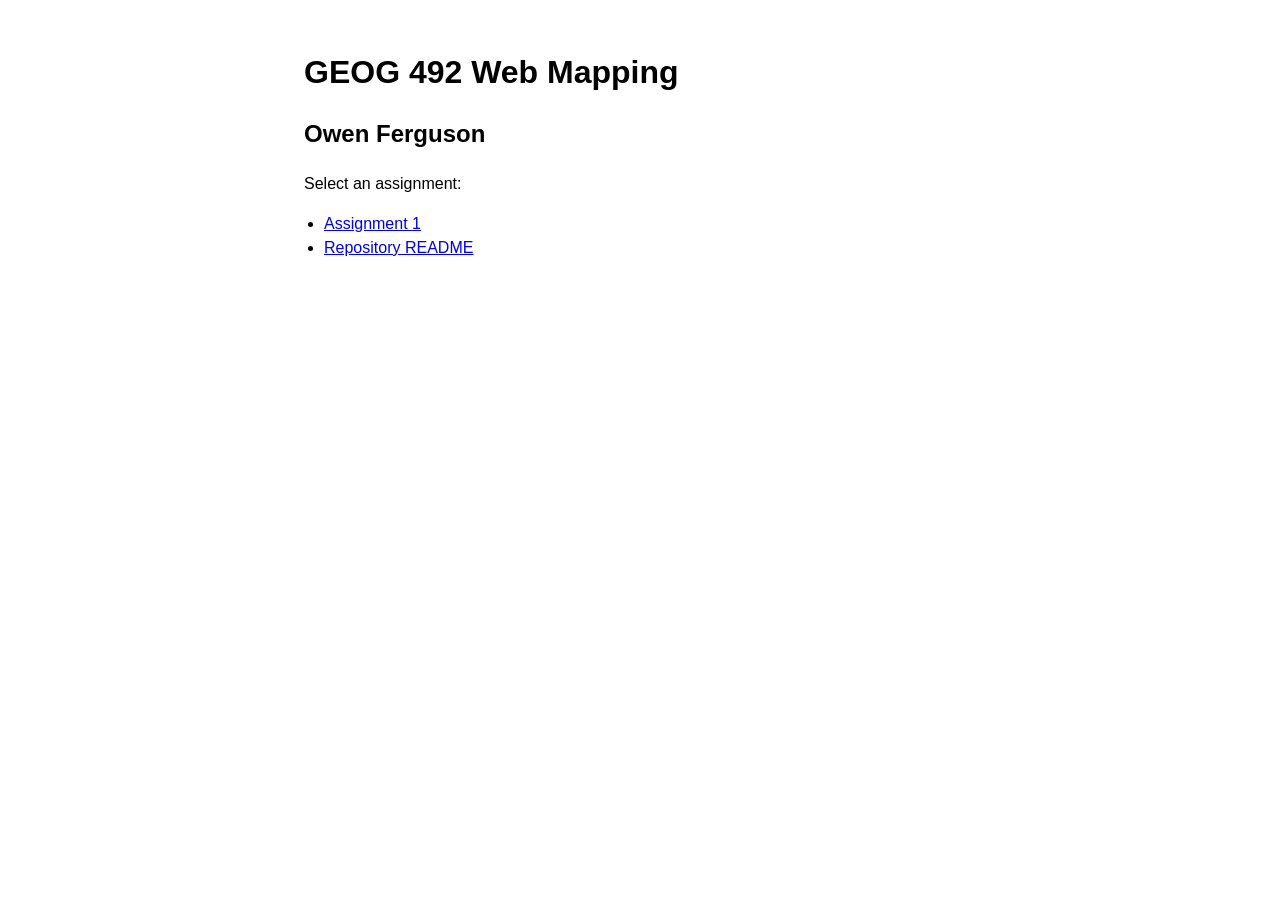
==== index.html @ 3428a617 "change html redirect in root index" ====
<!DOCTYPE html>
<html lang="en">
  <head>
    <meta charset="utf-8">
    <meta name="viewport" content="width=device-width, initial-scale=1">
    <title>GEOG 492 Web Mapping</title>
    <style>
      body {
        font-family: Arial, sans-serif;
        line-height: 1.5;
        max-width: 42rem;
        margin: 3rem auto;
        padding: 0 1rem;
      }

      h1 {
        margin-bottom: 0.5rem;
      }

      ul {
        padding-left: 1.25rem;
      }
    </style>
  </head>
  <body>
    <h1>GEOG 492 Web Mapping</h1>
    <h2>Owen Ferguson</h2>
    <p>Select an assignment:</p>
    <ul>
      <li><a href="Assignment1/Assignment1.html">Assignment 1</a></li>
      <li><a href="README.md">Repository README</a></li>
    </ul>
  </body>
</html>
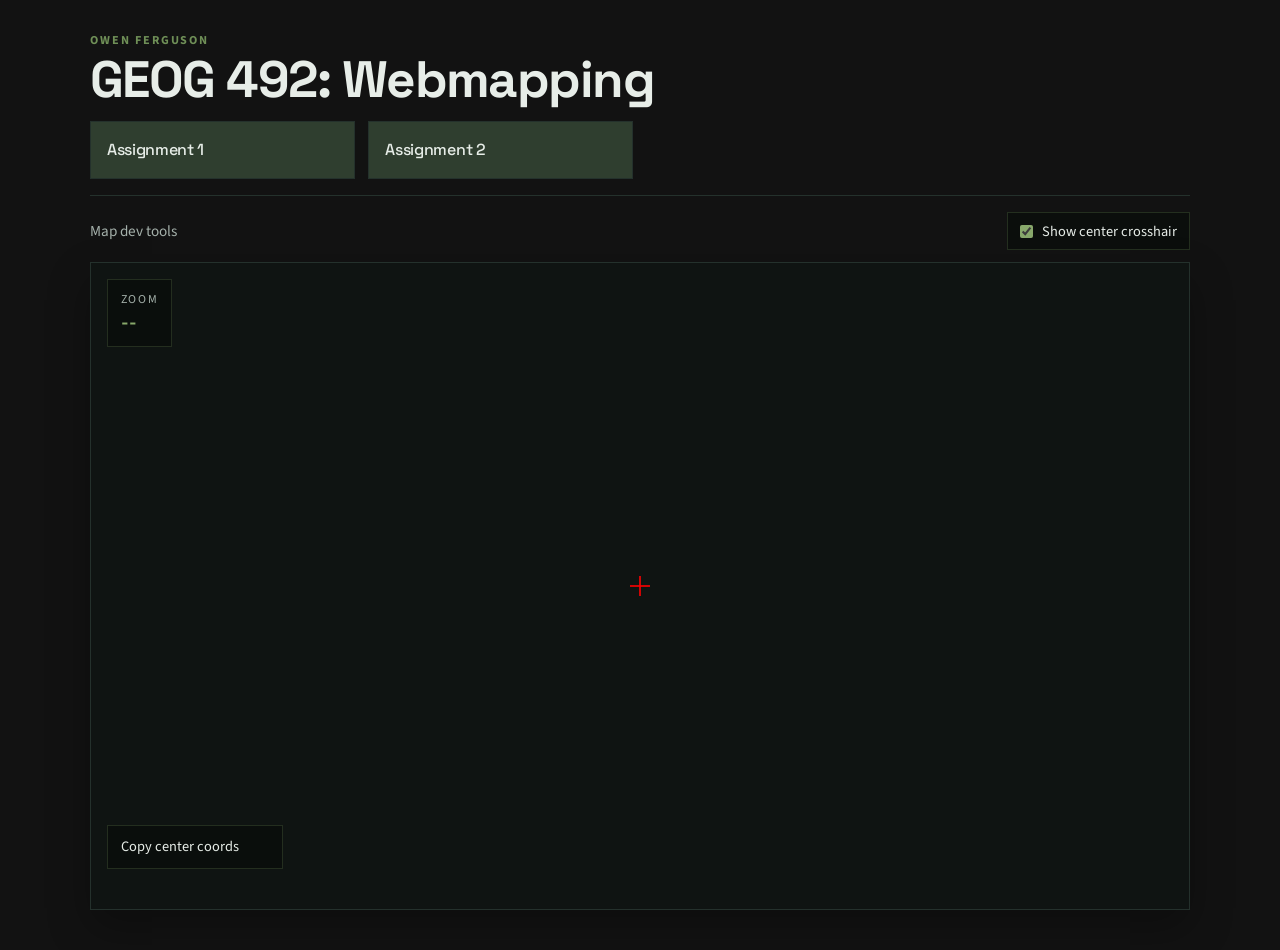
==== commit 107c6094: "index updates" ====
--- a/index.html
+++ b/index.html
@@ -4,31 +4,56 @@
     <meta charset="utf-8">
     <meta name="viewport" content="width=device-width, initial-scale=1">
     <title>GEOG 492 Web Mapping</title>
-    <style>
-      body {
-        font-family: Arial, sans-serif;
-        line-height: 1.5;
-        max-width: 42rem;
-        margin: 3rem auto;
-        padding: 0 1rem;
-      }
-
-      h1 {
-        margin-bottom: 0.5rem;
-      }
-
-      ul {
-        padding-left: 1.25rem;
-      }
-    </style>
+    <link rel="preconnect" href="https://fonts.googleapis.com">
+    <link rel="preconnect" href="https://fonts.gstatic.com" crossorigin>
+    <link href="https://fonts.googleapis.com/css2?family=Space+Grotesk:wght@400;500;700&family=Source+Sans+3:wght@400;500;600&display=swap" rel="stylesheet">
+    <script src="https://api.mapbox.com/mapbox-gl-js/v3.20.0/mapbox-gl.js"></script>
+    <link href="https://api.mapbox.com/mapbox-gl-js/v3.20.0/mapbox-gl.css" rel="stylesheet">
+    <link rel="stylesheet" href="main.css">
   </head>
   <body>
-    <h1>GEOG 492 Web Mapping</h1>
-    <h2>Owen Ferguson</h2>
-    <p>Select an assignment:</p>
-    <ul>
-      <li><a href="Assignment1/Assignment1.html">Assignment 1</a></li>
-      <li><a href="README.md">Repository README</a></li>
-    </ul>
+    <main class="page-shell">
+      <section class="assignment-info">
+        <p class="eyebrow">Owen Ferguson</p>
+        <h1>GEOG 492: Webmapping</h1>
+        <div class="assignment-grid" aria-label="Assignments">
+          <a class="assignment-card" href="Assignment1/Assignment1.html">
+            <span class="assignment-label">Assignment 1</span>
+          </a>
+          <a class="assignment-card" href="Assignment2/Assignment2.html">
+            <span class="assignment-label">Assignment 2</span>
+          </a>
+        </div>
+      </section>
+
+      <section class="map-section" aria-label="Interactive map widget">
+        <div class="map-head">
+          <div class="map-hint">Map dev tools</div>
+          <label class="crosshair-toggle" for="crosshair-toggle">
+            <input id="crosshair-toggle" type="checkbox" checked>
+            Show center crosshair
+          </label>
+        </div>
+
+        <div class="map-frame">
+          <div id="map"></div>
+          <div class="crosshair-overlay" aria-hidden="true">
+            <span class="crosshair-line crosshair-line-horizontal"></span>
+            <span class="crosshair-line crosshair-line-vertical"></span>
+          </div>
+          <div class="overlay map-controls">
+            <div class="zoom-box" aria-live="polite">
+              <div>
+                <div class="zoom-label">Zoom</div>
+                <div class="zoom-value" id="zoom-value">--</div>
+              </div>
+            </div>
+          </div>
+          <button class="overlay center-copy-button" id="center-copy-button" type="button">Copy center coords</button>
+        </div>
+      </section>
+    </main>
+
+    <script src="main.js" defer></script>
   </body>
 </html>
--- a/main.css
+++ b/main.css
@@ -0,0 +1,321 @@
+:root {
+  color-scheme: dark;
+  --bg: #0b0f0e;
+  --bg-alt: #111715;
+  --panel: #141a18;
+  --panel-border: #24312c;
+  --text: #e7ede8;
+  --muted: #a5b1ab;
+  --accent: #6f8f57;
+  --accent-strong: #88a86b;
+  --shadow: 0 18px 40px rgba(0, 0, 0, 0.28);
+}
+
+* {
+  box-sizing: border-box;
+}
+
+body {
+  margin: 0;
+  min-height: 100vh;
+  font-family: "Source Sans 3", "Segoe UI", sans-serif;
+  line-height: 1.5;
+  color: var(--text);
+}
+
+a {
+  color: var(--accent-strong);
+}
+
+.page-shell {
+  width: min(1100px, calc(100% - 2rem));
+  margin: 0 auto;
+  padding: 2rem 0 2.5rem;
+}
+
+.assignment-info {
+  padding-bottom: 1rem;
+}
+
+.eyebrow {
+  margin: 0 0 0.25rem;
+  color: var(--accent);
+  text-transform: uppercase;
+  letter-spacing: 0.16em;
+  font-size: 0.76rem;
+  font-weight: 700;
+}
+
+h1 {
+  margin: 0;
+  font-family: "Space Grotesk", "Segoe UI", sans-serif;
+  font-size: clamp(2rem, 4vw, 3.5rem);
+  line-height: 1;
+  letter-spacing: -0.03em;
+}
+
+.assignment-grid {
+  display: grid;
+  grid-template-columns: repeat(4, minmax(0, 1fr));
+  gap: 0.85rem;
+  margin-top: 1rem;
+}
+
+.assignment-card {
+  display: flex;
+  flex-direction: column;
+  justify-content: space-between;
+  padding: 1rem;
+  border: 1px solid var(--panel-border);
+  background: rgb(47, 62, 47);
+  text-decoration: none;
+  color: var(--text);
+}
+
+.assignment-card:hover {
+  border-color: rgba(111, 143, 87, 0.55);
+}
+
+.assignment-label {
+  font-family: "Space Grotesk", "Segoe UI", sans-serif;
+  font-size: 1rem;
+  font-weight: 500;
+  letter-spacing: -0.02em;
+}
+
+.assignment-action {
+  margin-top: 1rem;
+  color: var(--accent-strong);
+  font-size: 0.9rem;
+}
+
+.map-section {
+  padding-top: 1rem;
+  border-top: 1px solid var(--panel-border);
+}
+
+.map-head {
+  display: flex;
+  align-items: center;
+  justify-content: space-between;
+  gap: 1rem;
+  padding-bottom: 0.75rem;
+  flex-wrap: wrap;
+}
+
+.map-hint {
+  color: var(--muted);
+  font-size: 0.95rem;
+}
+
+.crosshair-toggle {
+  display: inline-flex;
+  align-items: center;
+  gap: 0.55rem;
+  padding: 0.45rem 0.75rem;
+  border: 1px solid rgba(111, 143, 87, 0.25);
+  background: rgba(10, 14, 12, 0.82);
+  color: var(--text);
+  font-size: 0.9rem;
+  user-select: none;
+  cursor: pointer;
+}
+
+.crosshair-toggle:hover {
+  border-color: rgba(111, 143, 87, 0.55);
+}
+
+.crosshair-toggle input {
+  margin: 0;
+  accent-color: var(--accent-strong);
+}
+
+.map-frame {
+  position: relative;
+  height: min(72vh, 760px);
+  min-height: 480px;
+  overflow: hidden;
+  border: 1px solid var(--panel-border);
+  background: #0f1412;
+  box-shadow: var(--shadow);
+  cursor: pointer;
+}
+
+#map {
+  position: absolute;
+  inset: 0;
+}
+
+.crosshair-overlay {
+  position: absolute;
+  inset: 0;
+  z-index: 450;
+  pointer-events: none;
+  opacity: 1;
+  transition: opacity 0.18s ease;
+}
+
+.map-frame.crosshair-hidden .crosshair-overlay {
+  opacity: 0;
+}
+
+.crosshair-line {
+  position: absolute;
+  left: 50%;
+  top: 50%;
+  background: rgba(255, 0, 0, 0.8);
+}
+
+.crosshair-line-horizontal {
+  width: 20px;
+  height: 2px;
+  transform: translate(-50%, -50%);
+}
+
+.crosshair-line-vertical {
+  width: 2px;
+  height: 20px;
+  transform: translate(-50%, -50%);
+}
+
+.overlay {
+  position: absolute;
+  z-index: 500;
+  pointer-events: none;
+}
+
+.map-controls {
+  left: 1rem;
+  top: 1rem;
+  display: flex;
+  flex-direction: column;
+  gap: 0.5rem;
+}
+
+.zoom-box,
+.center-copy-button {
+  padding: 0.65rem 0.8rem;
+  border: 1px solid rgba(111, 143, 87, 0.25);
+  background: rgba(10, 14, 12, 0.82);
+  color: var(--text);
+  backdrop-filter: blur(10px);
+}
+
+.zoom-box {
+  width: fit-content;
+}
+
+.center-copy-button {
+  left: 1rem;
+  bottom: 2.5rem;
+  pointer-events: auto;
+  width: fit-content;
+  min-width: 11rem;
+  font: inherit;
+  font-size: 0.9rem;
+  text-align: left;
+  cursor: pointer;
+  box-shadow: none;
+}
+
+.center-copy-button:hover {
+  border-color: rgba(111, 143, 87, 0.45);
+}
+
+.center-copy-button:focus-visible {
+  outline: 2px solid var(--accent-strong);
+  outline-offset: 2px;
+}
+
+.zoom-label {
+  font-size: 0.75rem;
+  text-transform: uppercase;
+  letter-spacing: 0.14em;
+  color: var(--muted);
+}
+
+.zoom-value {
+  font-family: "Space Grotesk", "Segoe UI", sans-serif;
+  font-size: 1.1rem;
+  font-weight: 700;
+  color: var(--accent-strong);
+}
+
+.mapboxgl-ctrl-group {
+  border: 1px solid rgba(111, 143, 87, 0.25) !important;
+  overflow: hidden;
+  box-shadow: var(--shadow) !important;
+  background: grey !important;
+}
+
+.mapboxgl-ctrl-group button {
+  width: 34px;
+  height: 34px;
+  background-color: rgba(55, 91, 56, 0.92) !important;
+}
+
+.mapboxgl-ctrl-group button + button {
+    border-top: 1px solid grey !important;
+}
+
+.mapboxgl-ctrl button.mapboxgl-ctrl-zoom-in,
+.mapboxgl-ctrl button.mapboxgl-ctrl-zoom-out {
+  color: var(--text) !important;
+}
+
+.mapboxgl-popup-content {
+  padding: 0.75rem 0.9rem;
+  background: rgba(16, 21, 18, 0.96);
+  color: var(--text);
+  box-shadow: var(--shadow);
+  font-family: "Source Sans 3", "Segoe UI", sans-serif;
+}
+
+.mapboxgl-popup-content strong {
+  display: block;
+  margin-bottom: 0.2rem;
+  color: var(--accent-strong);
+  font-family: "Space Grotesk", "Segoe UI", sans-serif;
+}
+
+.mapboxgl-popup-tip {
+  border-top-color: rgba(16, 21, 18, 0.96) !important;
+}
+
+@media (max-width: 720px) {
+  .page-shell {
+    width: min(100% - 1rem, 1100px);
+    padding-top: 1rem;
+  }
+
+  .map-head {
+    align-items: flex-start;
+  }
+
+  .assignment-grid {
+    grid-template-columns: 1fr;
+  }
+
+  .map-frame {
+    min-height: 420px;
+    height: 66vh;
+  }
+
+  .map-controls {
+    left: 0.75rem;
+    top: 0.75rem;
+  }
+
+  .center-copy-button {
+    left: 0.75rem;
+    bottom: 0.75rem;
+  }
+
+  .crosshair-line-horizontal {
+    width: 44px;
+  }
+
+  .crosshair-line-vertical {
+    height: 44px;
+  }
+}
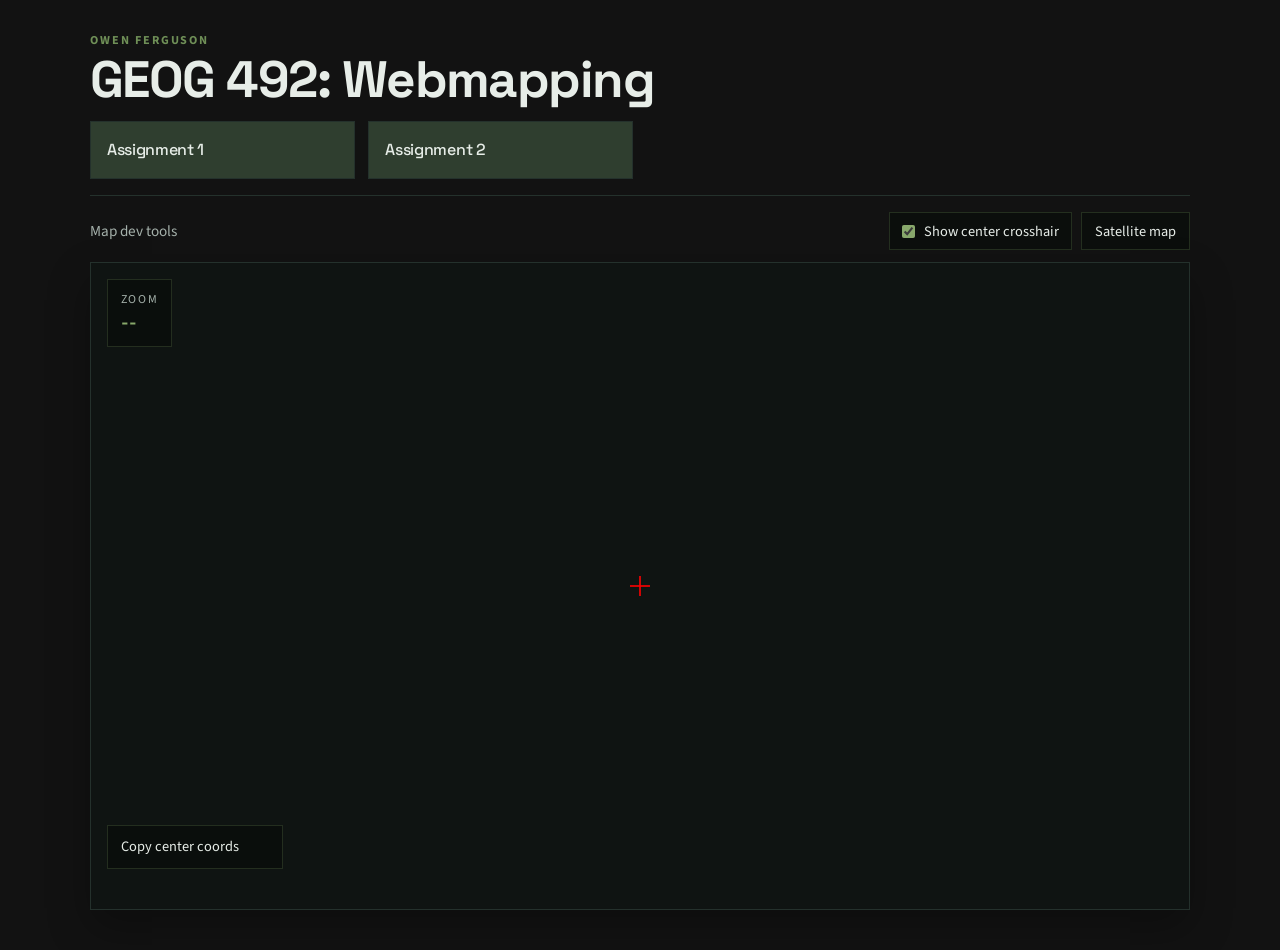
==== commit 7e72885b: "assignment 2 done" ====
--- a/index.html
+++ b/index.html
@@ -29,10 +29,13 @@
       <section class="map-section" aria-label="Interactive map widget">
         <div class="map-head">
           <div class="map-hint">Map dev tools</div>
-          <label class="crosshair-toggle" for="crosshair-toggle">
-            <input id="crosshair-toggle" type="checkbox" checked>
-            Show center crosshair
-          </label>
+          <div class="map-head-controls" aria-label="Map display controls">
+            <label class="crosshair-toggle" for="crosshair-toggle">
+              <input id="crosshair-toggle" type="checkbox" checked>
+              Show center crosshair
+            </label>
+            <button class="style-toggle" id="style-toggle" type="button">Satellite map</button>
+          </div>
         </div>
 
         <div class="map-frame">
--- a/main.css
+++ b/main.css
@@ -125,9 +125,41 @@
   border-color: rgba(111, 143, 87, 0.55);
 }
 
+.map-head-controls {
+  display: inline-flex;
+  align-items: center;
+  gap: 0.6rem;
+  flex-wrap: wrap;
+  justify-content: flex-end;
+}
+
 .crosshair-toggle input {
   margin: 0;
   accent-color: var(--accent-strong);
+}
+
+.style-toggle {
+  padding: 0.45rem 0.8rem;
+  border: 1px solid rgba(111, 143, 87, 0.25);
+  background: rgba(10, 14, 12, 0.82);
+  color: var(--text);
+  font: inherit;
+  font-size: 0.9rem;
+  cursor: pointer;
+}
+
+.style-toggle:hover {
+  border-color: rgba(111, 143, 87, 0.55);
+}
+
+.style-toggle:disabled {
+  opacity: 0.65;
+  cursor: progress;
+}
+
+.style-toggle:focus-visible {
+  outline: 2px solid var(--accent-strong);
+  outline-offset: 2px;
 }
 
 .map-frame {
@@ -214,6 +246,7 @@
   font: inherit;
   font-size: 0.9rem;
   text-align: left;
+  white-space: pre-line;
   cursor: pointer;
   box-shadow: none;
 }
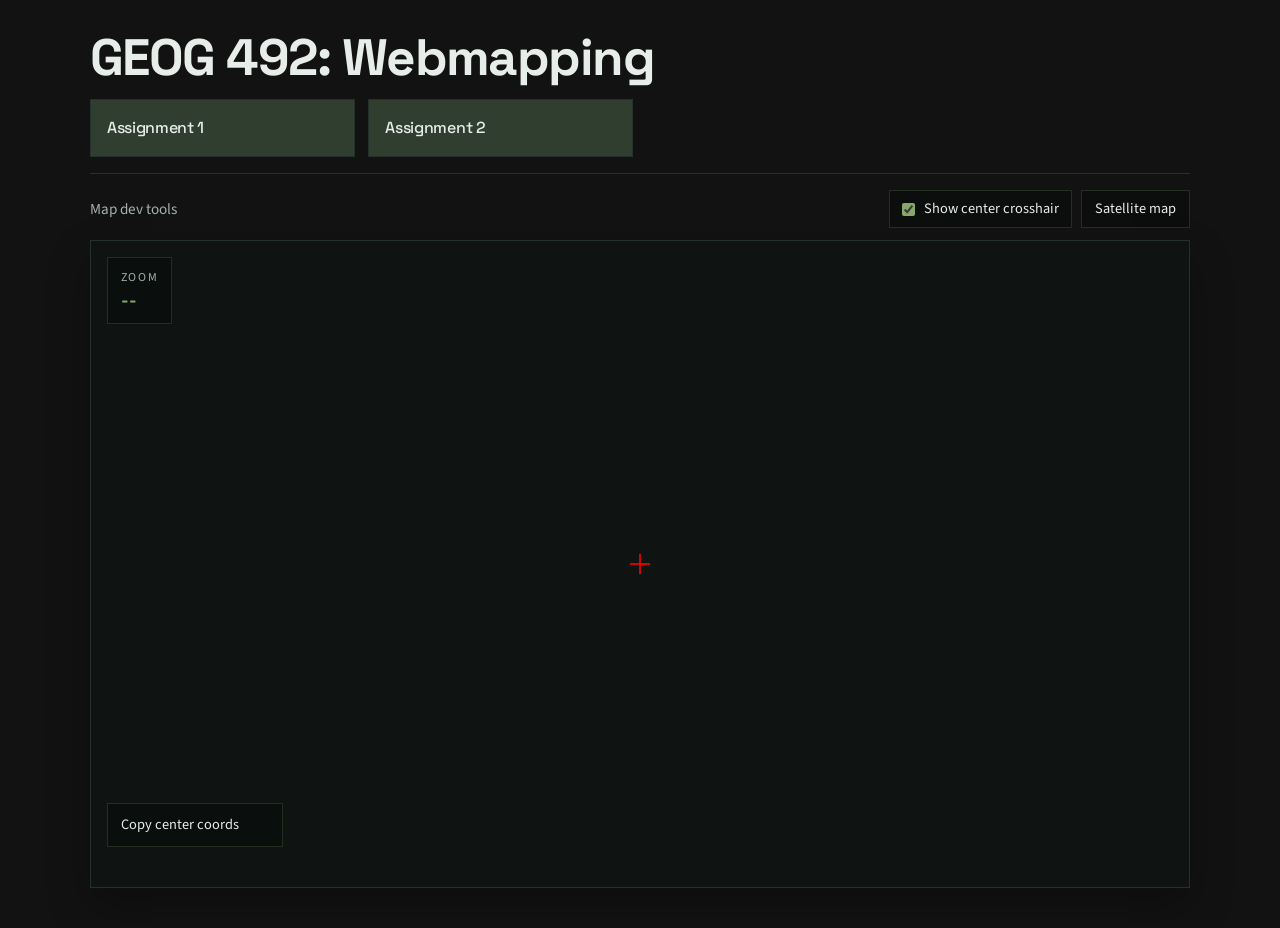
==== commit 898ed372: "remove my name from index" ====
--- a/index.html
+++ b/index.html
@@ -14,7 +14,6 @@
   <body>
     <main class="page-shell">
       <section class="assignment-info">
-        <p class="eyebrow">Owen Ferguson</p>
         <h1>GEOG 492: Webmapping</h1>
         <div class="assignment-grid" aria-label="Assignments">
           <a class="assignment-card" href="Assignment1/Assignment1.html">
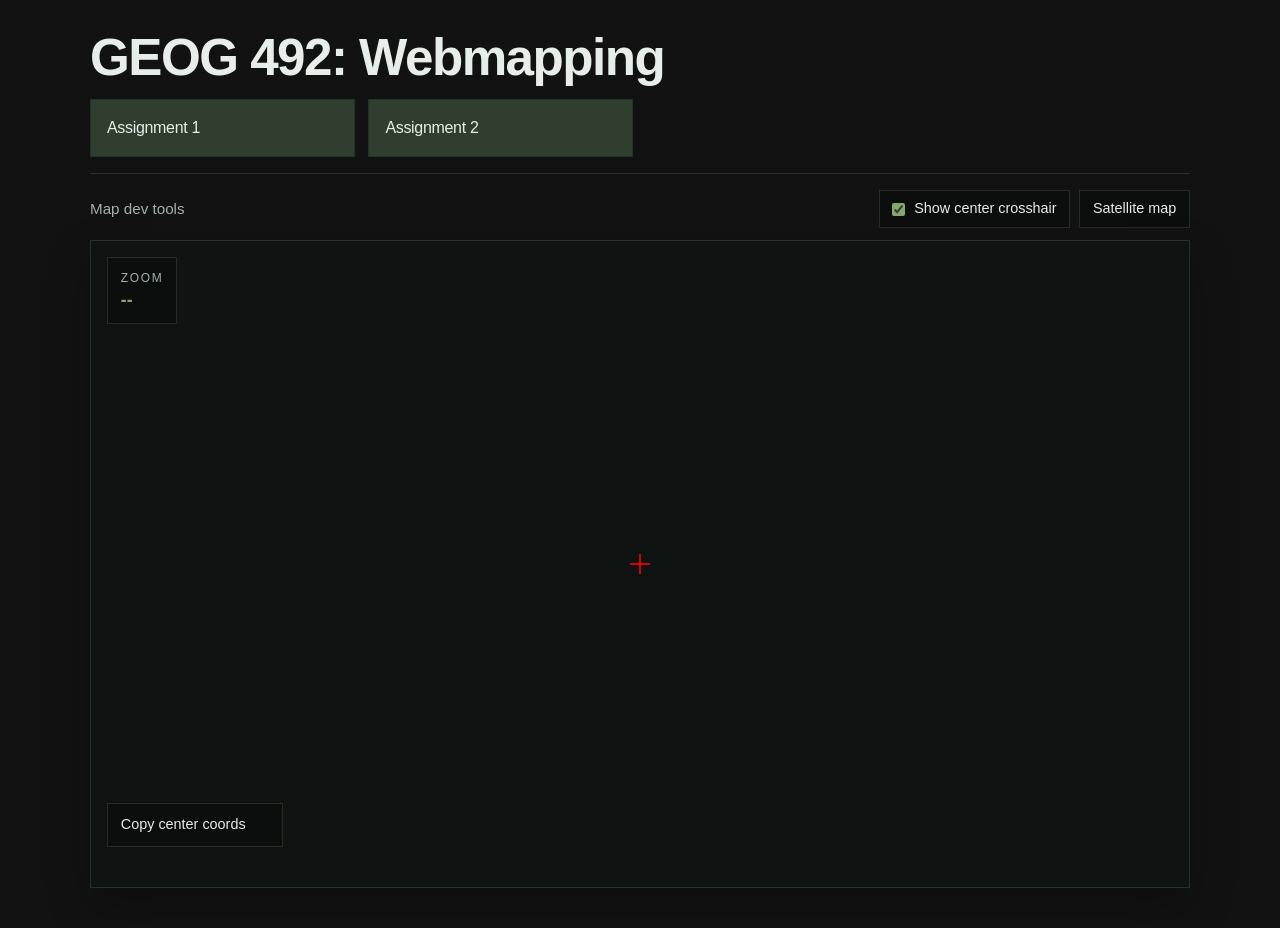
==== commit 3522a82a: "fix ugly index font" ====
--- a/index.html
+++ b/index.html
@@ -4,9 +4,6 @@
     <meta charset="utf-8">
     <meta name="viewport" content="width=device-width, initial-scale=1">
     <title>GEOG 492 Web Mapping</title>
-    <link rel="preconnect" href="https://fonts.googleapis.com">
-    <link rel="preconnect" href="https://fonts.gstatic.com" crossorigin>
-    <link href="https://fonts.googleapis.com/css2?family=Space+Grotesk:wght@400;500;700&family=Source+Sans+3:wght@400;500;600&display=swap" rel="stylesheet">
     <script src="https://api.mapbox.com/mapbox-gl-js/v3.20.0/mapbox-gl.js"></script>
     <link href="https://api.mapbox.com/mapbox-gl-js/v3.20.0/mapbox-gl.css" rel="stylesheet">
     <link rel="stylesheet" href="main.css">
--- a/main.css
+++ b/main.css
@@ -18,7 +18,7 @@
 body {
   margin: 0;
   min-height: 100vh;
-  font-family: "Source Sans 3", "Segoe UI", sans-serif;
+  font-family: Verdana, Helvetica, sans-serif;
   line-height: 1.5;
   color: var(--text);
 }
@@ -48,7 +48,6 @@
 
 h1 {
   margin: 0;
-  font-family: "Space Grotesk", "Segoe UI", sans-serif;
   font-size: clamp(2rem, 4vw, 3.5rem);
   line-height: 1;
   letter-spacing: -0.03em;
@@ -77,7 +76,6 @@
 }
 
 .assignment-label {
-  font-family: "Space Grotesk", "Segoe UI", sans-serif;
   font-size: 1rem;
   font-weight: 500;
   letter-spacing: -0.02em;
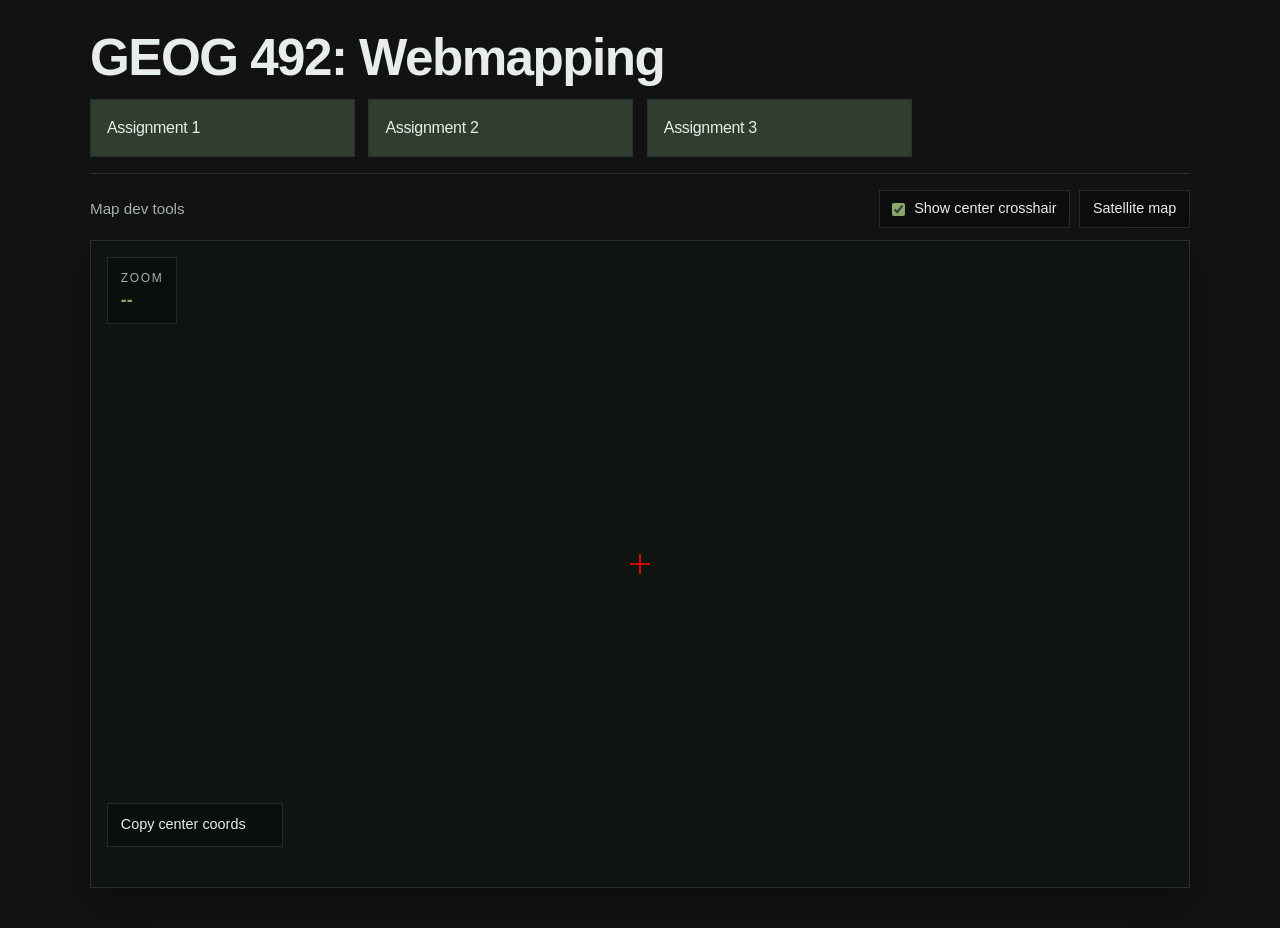
==== commit e0396ef6: "assignment 3 done" ====
--- a/index.html
+++ b/index.html
@@ -18,6 +18,9 @@
           </a>
           <a class="assignment-card" href="Assignment2/Assignment2.html">
             <span class="assignment-label">Assignment 2</span>
+          </a>
+          <a class="assignment-card" href="Assignment3/Assignment3.html">
+            <span class="assignment-label">Assignment 3</span>
           </a>
         </div>
       </section>
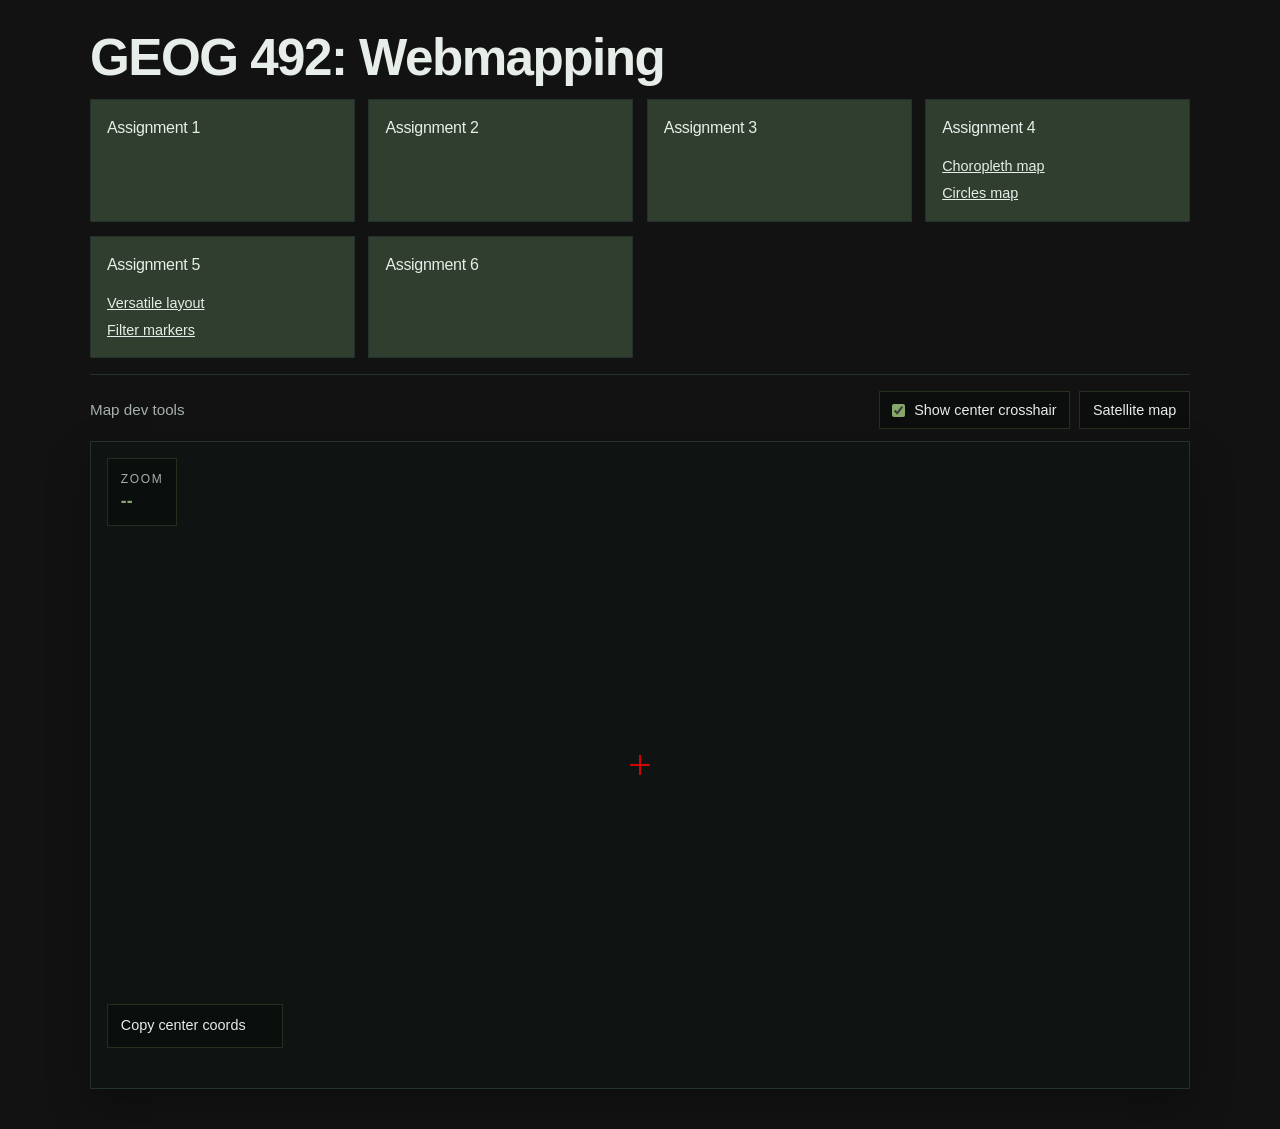
==== commit fef3aa10: "add assignments 4-6 to index" ====
--- a/index.html
+++ b/index.html
@@ -21,6 +21,23 @@
           </a>
           <a class="assignment-card" href="Assignment3/Assignment3.html">
             <span class="assignment-label">Assignment 3</span>
+          </a>
+          <div class="assignment-card">
+            <span class="assignment-label">Assignment 4</span>
+            <div class="assignment-links">
+              <a href="Assignment4/choroplethMap.html">Choropleth map</a>
+              <a href="Assignment4/circlesMap.html">Circles map</a>
+            </div>
+          </div>
+          <div class="assignment-card">
+            <span class="assignment-label">Assignment 5</span>
+            <div class="assignment-links">
+              <a href="Assignment5/VersitileLayout.html">Versatile layout</a>
+              <a href="Assignment5/filter-markers.html">Filter markers</a>
+            </div>
+          </div>
+          <a class="assignment-card" href="Assignment6/QuickStartMap-withSound.html">
+            <span class="assignment-label">Assignment 6</span>
           </a>
         </div>
       </section>
@@ -58,4 +75,4 @@
 
     <script src="main.js" defer></script>
   </body>
-</html>+</html>
--- a/main.css
+++ b/main.css
@@ -75,10 +75,22 @@
   border-color: rgba(111, 143, 87, 0.55);
 }
 
+.assignment-card a {
+  color: var(--text);
+}
+
 .assignment-label {
   font-size: 1rem;
   font-weight: 500;
   letter-spacing: -0.02em;
+}
+
+.assignment-links {
+  display: flex;
+  flex-direction: column;
+  gap: 0.35rem;
+  margin-top: 1rem;
+  font-size: 0.9rem;
 }
 
 .assignment-action {
@@ -349,4 +361,4 @@
   .crosshair-line-vertical {
     height: 44px;
   }
-}+}
